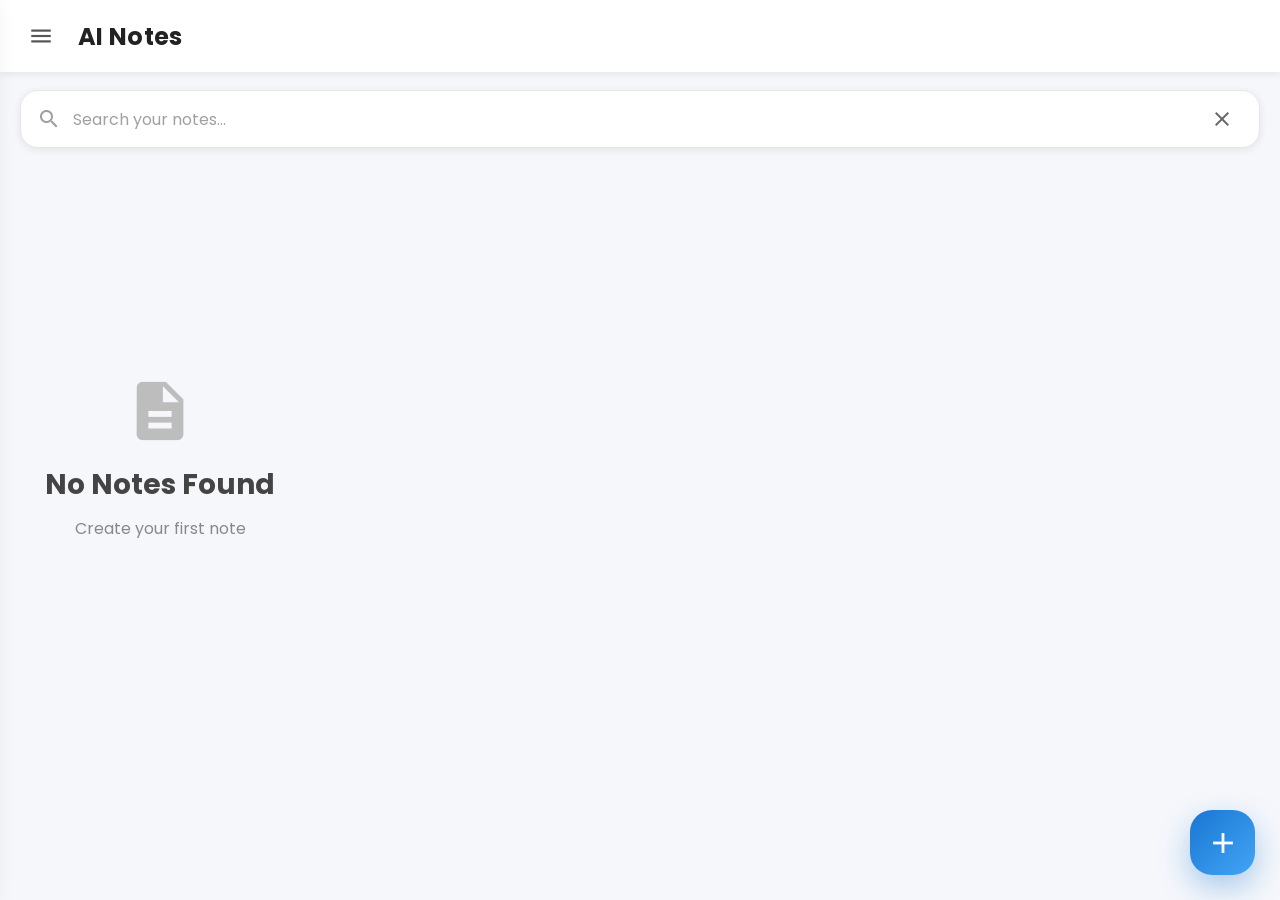
==== index.html @ 4d11548c "comple v1" ====
<!DOCTYPE html>
<html lang="en">

<head>
    <meta charset="UTF-8">
    <meta name="viewport" content="width=device-width, initial-scale=1.0">
    <title>AI Notes</title>
    <link rel="icon" type="image/png" href="./image/Ainotes.png">
    <link rel="stylesheet" href="./css/style.css">
    <link rel="stylesheet" href="./css/dark.css">
    <link rel="stylesheet" href="./css/responsive.css">

    <!-- Google Icons -->
    <link href="https://fonts.googleapis.com/icon?family=Material+Icons" rel="stylesheet">
</head>

<body>

    <!-- Header -->
    <header class="header">

        <div class="header-left">

            <button class="menu-btn ripple">

                <span class="material-icons">menu</span>

            </button>

            <h1>AI Notes</h1>

        </div>

        <div class="header-right">

            <button class="theme-btn ripple icon-btn ripple">

                <span class="material-icons">dark_mode</span>

            </button>

        </div>

    </header>


    <!-- Search -->
    <section class="search-section">

        <div class="search-box">

            <span class="material-icons search-icon">
                search
            </span>

            <input type="text" id="searchInput" placeholder="Search your notes...">

            <button id="clearSearch">

                <span class="material-icons">
                    close
                </span>

            </button>

        </div>

    </section>


    <!-- Notes -->
    <main class="notes-container" id="notesContainer">

        <!-- Notes JS se load honge -->

    </main>


    <!-- Floating Button -->

    <button class="fab" id="addNote">

        <span class="material-icons">add</span>

    </button>
    <!-- Bottom Menu -->

    <!-- Drawer -->
    <div class="drawer" id="drawer">

        <div class="drawer-header">

            <div class="drawer-logo">

                <span class="material-icons">
                    auto_awesome
                </span>

            </div>

            <div>

                <h2>AI Notes</h2>

                <p>Version 1.0</p>

            </div>

        </div>

        <div class="drawer-menu">
            <div class="drawer-item" id="allNotes">
                <span class="material-icons">description</span>
                <span>All Notes</span>
            </div>

            <div class="drawer-item" id="favoriteNotes">
                <span class="material-icons">star</span>
                <span>Favorites</span>
            </div>

            <div class="drawer-item" id="pinnedNotes">
                <span class="material-icons">push_pin</span>
                <span>Pinned</span>
            </div>

            <div class="drawer-item" id="exportNotes">

                <span class="material-icons">download</span>

                <span>Export Notes</span>

            </div>
            <div class="drawer-item" id="importNotes">

                <span class="material-icons">upload_file</span>

                <span>Import Notes</span>
                <input type="file" id="importFile" accept=".json" hidden>

            </div>
        </div>
        <div class="drawer-footer">

            Made with ❤️ by AI Notes

        </div>
    </div>
    <div class="drawer-overlay" id="drawerOverlay"></div>
    <div class="popup-menu" id="popupMenu">

        <div id="shareAction">

            <span class="material-icons">share</span>

            Share

        </div>

        <div id="copyAction">

            <span class="material-icons">content_copy</span>

            Copy

        </div>

        <div id="deleteAction">

            <span class="material-icons">delete</span>

            Delete

        </div>

    </div>
    <!-- Delete Dialog -->

    <div class="dialog-overlay" id="dialogOverlay">

        <div class="dialog-box">

            <span class="material-icons dialog-icon">
                delete
            </span>

            <h2>Delete Note?</h2>

            <p>
                This note will be permanently deleted.
            </p>

            <div class="dialog-buttons">

                <button id="cancelDelete">

                    Cancel

                </button>

                <button id="confirmDelete">

                    Delete

                </button>

            </div>

        </div>

    </div>
    <div class="menu-overlay" id="menuOverlay"></div>
    <script src="js/theme.js"></script>
    <script src="js/storage.js"></script>
    <script src="js/share.js"></script>
    <script src="js/app.js"></script>

</body>

</html>
---- css/style.css ----
/*==================================================
    AI NOTES
    STYLE.CSS
    PART 1
==================================================*/

/*==============================
    Google Font
==============================*/

@import url('https://fonts.googleapis.com/css2?family=Poppins:wght@300;400;500;600;700&display=swap');


/*==============================
    CSS Variables
==============================*/

:root {

    --primary: #1976D2;
    --primary-light: #42A5F5;

    --danger: #EF5350;
    --warning: #FFC107;
    --success: #4CAF50;

    --white: #FFFFFF;
    --black: #1F1F1F;

    --text: #222222;
    --text-light: #777777;

    --bg: #F5F7FB;
    --card: #FFFFFF;

    --border: #E8E8E8;

    --shadow-small: 0 2px 8px rgba(0, 0, 0, .08);
    --shadow: 0 6px 20px rgba(0, 0, 0, .08);
    --shadow-large: 0 12px 35px rgba(0, 0, 0, .12);

    --radius: 20px;

}


/*==============================
    Reset
==============================*/

* {

    margin: 0;
    padding: 0;

    box-sizing: border-box;

    font-family: 'Poppins', sans-serif;

}


html {

    scroll-behavior: smooth;

}


body {

    background: var(--bg);

    color: var(--text);

    min-height: 100vh;

    overflow-x: hidden;

}


/*==============================
    Common
==============================*/

a {

    text-decoration: none;

    color: inherit;

}

button {

    border: none;

    outline: none;

    cursor: pointer;

    background: none;

}

input,
textarea,
select {

    outline: none;

    border: none;

    font-family: inherit;

}

img {

    max-width: 100%;

    display: block;

}


/*==============================
    Utility Classes
==============================*/

.hidden {

    display: none !important;

}

.center {

    display: flex;

    align-items: center;

    justify-content: center;

}

.flex {

    display: flex;

}

.space-between {

    display: flex;

    align-items: center;

    justify-content: space-between;

}


/*==============================
    Scrollbar
==============================*/

::-webkit-scrollbar {

    width: 8px;

}

::-webkit-scrollbar-track {

    background: #ECECEC;

}

::-webkit-scrollbar-thumb {

    background: #BDBDBD;

    border-radius: 20px;

}

::-webkit-scrollbar-thumb:hover {

    background: #9E9E9E;

}

/*==================================================
    HEADER
==================================================*/

.header {

    position: sticky;

    top: 0;

    left: 0;

    width: 100%;

    height: 72px;

    background: var(--card);

    display: flex;

    align-items: center;

    justify-content: space-between;

    padding: 0 18px;

    box-shadow: var(--shadow-small);

    z-index: 100;

}


/*==============================
    Header Left
==============================*/

.header-left {

    display: flex;

    align-items: center;

    gap: 14px;

}

.header-left h1 {

    font-size: 24px;

    font-weight: 700;

    color: var(--text);

    letter-spacing: .3px;

}


/*==============================
    Header Right
==============================*/

.header-right {

    display: flex;

    align-items: center;

    gap: 8px;

}


/*==============================
    Icon Buttons
==============================*/

.icon-btn,
.menu-btn,
.theme-btn {

    width: 46px;

    height: 46px;

    border-radius: 50%;

    display: flex;

    align-items: center;

    justify-content: center;

    transition: .25s;

    color: #555;

}

.icon-btn:hover,
.menu-btn:hover,
.theme-btn:hover {

    background: #F2F2F2;

}

.icon-btn:active,
.menu-btn:active,
.theme-btn:active {

    transform: scale(.92);

}

.icon-btn .material-icons,
.menu-btn .material-icons,
.theme-btn .material-icons {

    font-size: 26px;

}


/*==============================
    Logo
==============================*/

.logo {

    width: 42px;

    height: 42px;

    border-radius: 12px;

    background: var(--primary);

    color: #fff;

    display: flex;

    align-items: center;

    justify-content: center;

}

.logo .material-icons {

    font-size: 24px;

}


/*==============================
    Ripple Effect
==============================*/

.menu-btn,
.icon-btn,
.theme-btn {

    position: relative;

    overflow: hidden;

}

.menu-btn::after,
.icon-btn::after,
.theme-btn::after {

    content: "";

    position: absolute;

    width: 0;

    height: 0;

    border-radius: 50%;

    background: rgba(0, 0, 0, .08);

    transition: .35s;

}

.menu-btn:active::after,
.icon-btn:active::after,
.theme-btn:active::after {

    width: 120px;

    height: 120px;

}

/*==================================================
    SEARCH BAR
==================================================*/

.search-section {

    width: 100%;

    padding: 18px 20px;

}

.search-box {

    width: 100%;

    height: 58px;

    background: var(--card);

    border: 1px solid var(--border);

    border-radius: 18px;

    display: flex;

    align-items: center;

    padding: 0 16px;

    box-shadow: var(--shadow-small);

    transition: .30s ease;

}

.search-box:hover {

    box-shadow: var(--shadow);

}

.search-box:focus-within {

    border-color: var(--primary);

    box-shadow: 0 0 0 4px rgba(25, 118, 210, .10);

}


/*==============================
    Search Icon
==============================*/

.search-icon {

    color: #9E9E9E;

    font-size: 24px;

    margin-right: 12px;

}


/*==============================
    Input
==============================*/

.search-box input {

    flex: 1;

    height: 100%;

    background: transparent;

    font-size: 16px;

    color: var(--text);

}

.search-box input::placeholder {

    color: #A0A0A0;

}


/*==============================
    Clear Button
==============================*/

#clearSearch {

    width: 42px;

    height: 42px;

    border-radius: 50%;

    display: flex;

    align-items: center;

    justify-content: center;

    transition: .25s;

    color: #666;

}

#clearSearch:hover {

    background: #F3F3F3;

}

#clearSearch:active {

    transform: scale(.92);

}


/*==============================
    Responsive
==============================*/

@media (max-width:600px) {

    .search-section {

        padding: 15px;

    }

    .search-box {

        height: 54px;

        border-radius: 16px;

    }

}

/*==================================================
    NOTE CARD
==================================================*/

.notes-container {

    display: grid;

    grid-template-columns: repeat(auto-fill, minmax(280px, 320px));

    justify-content: start;

    gap: 20px;

}


/*==============================
    Card
==============================*/

.note-card {

    background: var(--card);

    border-radius: 22px;

    padding: 18px;

    border: 1px solid var(--border);

    box-shadow: var(--shadow-small);

    transition: .30s;

    display: flex;

    flex-direction: column;

}

.note-card:hover {

    transform: translateY(-5px);

    box-shadow: var(--shadow-large);

}


/*==============================
    Header
==============================*/

.note-header {

    display: flex;

    justify-content: space-between;

    align-items: center;

    margin-bottom: 15px;

}


/*==============================
    Label
==============================*/

.note-label {

    background: #E3F2FD;

    color: var(--primary);

    padding: 6px 14px;

    border-radius: 30px;

    font-size: 12px;

    font-weight: 600;

}


/*==============================
    Status
==============================*/

.note-status {

    display: flex;

    gap: 8px;

}

.note-status .material-icons {

    font-size: 20px;

}

.pin-icon {

    color: #1976D2;

}

.star-icon {

    color: #FFC107;

}


/*==============================
    Body
==============================*/

.note-body {

    cursor: pointer;

    flex: 1;

}

.note-body h3 {

    font-size: 22px;

    margin-bottom: 10px;

    color: var(--text);

    word-break: break-word;

}

.note-body p {

    color: var(--text-light);

    line-height: 1.7;

    font-size: 15px;

    display: -webkit-box;

    -webkit-line-clamp: 5;

    -webkit-box-orient: vertical;

    overflow: hidden;

    word-break: break-word;

}


/*==============================
    Footer
==============================*/

.note-footer {

    margin-top: 18px;

    display: flex;

    justify-content: space-between;

    align-items: center;

}

.note-footer small {

    color: #9E9E9E;

    font-size: 12px;

}


/*==============================
    Actions
==============================*/

.note-actions {

    display: flex;

    gap: 8px;

}

.note-actions button {

    width: 34px;

    height: 34px;

    border-radius: 50%;

    display: flex;

    align-items: center;

    justify-content: center;

    transition: .25s;

}

.note-actions button:hover {

    background: #F3F3F3;

}

.note-actions button:active {

    transform: scale(.90);

}


/*==============================
    Buttons
==============================*/

.favorite-btn.active {

    color: #FFC107;

}

.pin-btn.active {

    color: #1976D2;

}

.delete-btn {

    color: #EF5350;

}


/*==============================
    Mobile
==============================*/

@media(max-width:700px) {

    .notes-container {

        grid-template-columns: 1fr;

        padding: 15px;

    }

}

/*==================================================
    FLOATING ACTION BUTTON
==================================================*/

.fab {

    position: fixed;

    right: 25px;

    bottom: 25px;

    width: 65px;

    height: 65px;

    border: none;

    border-radius: 22px;

    background: linear-gradient(135deg, #1976D2, #42A5F5);

    color: #fff;

    display: flex;

    align-items: center;

    justify-content: center;

    cursor: pointer;

    box-shadow: 0 12px 30px rgba(25, 118, 210, .35);

    transition: .30s;

    z-index: 200;

}

.fab .material-icons {

    font-size: 34px;

}

.fab:hover {

    transform: translateY(-6px) scale(1.05);

    box-shadow: 0 18px 35px rgba(25, 118, 210, .45);

}

.fab:active {

    transform: scale(.92);

}


/*==================================================
    EMPTY STATE
==================================================*/

.empty {

    width: 100%;

    min-height: 65vh;

    display: flex;

    flex-direction: column;

    justify-content: center;

    align-items: center;

    text-align: center;

    color: #888;

}

.empty .material-icons {

    font-size: 90px;

    color: #BDBDBD;

    margin-bottom: 18px;

}

.empty h2 {

    font-size: 28px;

    margin-bottom: 10px;

    color: #444;

}

.empty p {

    font-size: 16px;

    color: #888;

}


/*==================================================
    Fade Animation
==================================================*/

.fade-up {

    animation: fadeUp .45s ease;

}

@keyframes fadeUp {

    from {

        opacity: 0;

        transform: translateY(20px);

    }

    to {

        opacity: 1;

        transform: translateY(0);

    }

}


/*==================================================
    Floating Animation
==================================================*/

.fab {

    animation: floating 3s ease-in-out infinite;

}

@keyframes floating {

    0% {

        transform: translateY(0);

    }

    50% {

        transform: translateY(-5px);

    }

    100% {

        transform: translateY(0);

    }

}


/*==================================================
    Mobile
==================================================*/

@media(max-width:700px) {

    .fab {

        width: 60px;

        height: 60px;

        right: 18px;

        bottom: 18px;

    }

    .fab .material-icons {

        font-size: 30px;

    }

}

/*==================================================
    NAVIGATION DRAWER
==================================================*/

.drawer {

    position: fixed;

    top: 0;

    left: -300px;

    width: 280px;

    height: 100vh;

    background: var(--card);

    box-shadow: 8px 0 25px rgba(0, 0, 0, .15);

    transition: .35s ease;

    z-index: 1000;

    overflow-y: auto;

}

.drawer.show {

    left: 0;

}


/*==================================================
    Overlay
==================================================*/

.drawer-overlay {

    position: fixed;

    inset: 0;

    background: rgba(0, 0, 0, .35);

    opacity: 0;

    visibility: hidden;

    transition: .30s;

    z-index: 999;

}

.drawer-overlay.show {

    opacity: 1;

    visibility: visible;

}


/*==================================================
    Drawer Header
==================================================*/

.drawer-header {

    padding: 25px 20px;

    display: flex;

    align-items: center;

    gap: 15px;

    border-bottom: 1px solid var(--border);

}

.drawer-logo {

    width: 55px;

    height: 55px;

    border-radius: 16px;

    background: linear-gradient(135deg, #1976D2, #42A5F5);

    color: #fff;

    display: flex;

    align-items: center;

    justify-content: center;

}

.drawer-logo .material-icons {

    font-size: 30px;

}

.drawer-header h2 {

    font-size: 22px;

    margin-bottom: 4px;

}

.drawer-header p {

    font-size: 13px;

    color: #888;

}


/*==================================================
    Menu
==================================================*/

.drawer-menu {

    padding: 15px 10px;

}

.drawer-item {

    display: flex;

    align-items: center;

    gap: 16px;

    padding: 14px 16px;

    border-radius: 14px;

    cursor: pointer;

    transition: .25s;

    margin-bottom: 6px;

}

.drawer-item:hover {

    background: #F3F6FA;

}

.drawer-item.active {

    background: #E3F2FD;

    color: var(--primary);

    font-weight: 600;

}

.drawer-item .material-icons {

    font-size: 24px;

}


/*==================================================
    Footer
==================================================*/

.drawer-footer {

    margin-top: 20px;

    padding: 20px;

    border-top: 1px solid var(--border);

    text-align: center;

    font-size: 13px;

    color: #999;

}

/*==================================================
    ANIMATIONS
==================================================*/

/* Fade In */

.fade-in {

    animation: fadeIn .35s ease;

}

@keyframes fadeIn {

    from {

        opacity: 0;

    }

    to {

        opacity: 1;

    }

}


/* Slide Up */

.slide-up {

    animation: slideUp .35s ease;

}

@keyframes slideUp {

    from {

        opacity: 0;

        transform: translateY(20px);

    }

    to {

        opacity: 1;

        transform: translateY(0);

    }

}


/* Scale */

.scale {

    animation: scale .25s ease;

}

@keyframes scale {

    from {

        opacity: 0;

        transform: scale(.92);

    }

    to {

        opacity: 1;

        transform: scale(1);

    }

}


/*==================================================
    RIPPLE EFFECT
==================================================*/

.ripple {

    position: relative;

    overflow: hidden;

}

.ripple::after {

    content: "";

    position: absolute;

    width: 0;

    height: 0;

    border-radius: 50%;

    background: rgba(255, 255, 255, .35);

    transform: translate(-50%, -50%);

    transition: .45s;

}

.ripple:active::after {

    width: 250px;

    height: 250px;

}


/*==================================================
    CARD ANIMATION
==================================================*/

.note-card {

    animation: cardShow .35s ease;

}

@keyframes cardShow {

    from {

        opacity: 0;

        transform: translateY(15px);

    }

    to {

        opacity: 1;

        transform: translateY(0);

    }

}


/*==================================================
    BUTTON HOVER
==================================================*/

.note-actions button,
.icon-btn,
.menu-btn,
.theme-btn,
.fab {

    transition: .25s;

}

.note-actions button:hover,
.icon-btn:hover,
.menu-btn:hover,
.theme-btn:hover {

    transform: scale(1.08);

}

.note-actions button:active,
.icon-btn:active,
.menu-btn:active,
.theme-btn:active {

    transform: scale(.92);

}


/*==================================================
    INPUT ANIMATION
==================================================*/

input,
textarea,
select {

    transition: .25s;

}

input:focus,
textarea:focus,
select:focus {

    transform: scale(1.01);

}


/*==================================================
    SCROLL ANIMATION
==================================================*/

html {

    scroll-behavior: smooth;

}

/*==================================================
    RESPONSIVE DESIGN
==================================================*/

/* Laptop */

@media (max-width:1200px) {

    .notes-container {

        grid-template-columns: repeat(auto-fill, minmax(300px, 1fr));

    }

}


/* Tablet */

@media (max-width:992px) {

    .header {

        padding: 0 15px;

    }

    .header h1 {

        font-size: 22px;

    }

    .notes-container {

        grid-template-columns: repeat(auto-fill, minmax(260px, 1fr));

        gap: 18px;

    }

}


/* Mobile */

@media (max-width:768px) {

    .header {

        height: 65px;

    }

    .header h1 {

        font-size: 20px;

    }

    .search-section {

        padding: 15px;

    }

    .notes-container {

        padding: 15px;

        grid-template-columns: 1fr;

    }

    .drawer {

        width: 260px;

    }

}


/* Small Mobile */

@media (max-width:480px) {

    .header {

        padding: 0 12px;

    }

    .header-left {

        gap: 8px;

    }

    .header h1 {

        font-size: 18px;

    }

    .search-box {

        height: 52px;

    }

    .note-card {

        border-radius: 18px;

        padding: 15px;

    }

    .note-body h3 {

        font-size: 18px;

    }

    .note-body p {

        font-size: 14px;

    }

    .fab {

        width: 58px;

        height: 58px;

        right: 15px;

        bottom: 15px;

    }

}


/*==================================================
    SELECTION
==================================================*/

::selection {

    background: #1976D2;

    color: #fff;

}


/*==================================================
    IMAGE
==================================================*/

img {

    user-select: none;

    pointer-events: none;

}


/*==================================================
    TEXTAREA
==================================================*/

textarea {

    resize: none;

}


/*==================================================
    TRANSITION
==================================================*/

* {

    transition:

        background .25s,

        color .25s,

        border-color .25s,

        box-shadow .25s;

}

.share-btn {

    color: #4CAF50;

}

.popup-menu {

    position: fixed;

    width: 220px;

    background: #fff;

    border-radius: 16px;

    box-shadow: 0 10px 30px rgba(0, 0, 0, .18);

    display: none;

    overflow: hidden;

    z-index: 5000;

    animation: popupShow .18s ease;

}

.popup-menu.show {

    display: block;

}

.popup-menu div {

    display: flex;

    align-items: center;

    gap: 12px;

    padding: 14px 16px;

    cursor: pointer;

    transition: .2s;

}

.popup-menu div:hover {

    background: #F5F5F5;

}

@keyframes popupShow {

    from {

        opacity: 0;

        transform: scale(.95);

    }

    to {

        opacity: 1;

        transform: scale(1);

    }

}

.popup-menu {
    min-height: fit-content;
    max-height: 250px;
}

.more-btn {

    color: #555;

}

/*=====================================
    DELETE DIALOG
=====================================*/

.dialog-overlay {

    position: fixed;

    inset: 0;

    background: rgba(0, 0, 0, .45);

    display: flex;

    align-items: center;

    justify-content: center;

    visibility: hidden;

    opacity: 0;

    transition: .25s;

    z-index: 6000;

}

.dialog-overlay.show {

    visibility: visible;

    opacity: 1;

}

.dialog-box {

    width: 350px;

    background: #fff;

    border-radius: 20px;

    padding: 30px;

    text-align: center;

    animation: dialogShow .25s;

}

.dialog-icon {

    font-size: 60px;

    color: #EF5350;

    margin-bottom: 15px;

}

.dialog-box h2 {

    margin-bottom: 10px;

}

.dialog-box p {

    color: #777;

    margin-bottom: 25px;

}

.dialog-buttons {

    display: flex;

    justify-content: center;

    gap: 15px;

}

.dialog-buttons button {

    padding: 12px 25px;

    border-radius: 12px;

    font-size: 15px;

}

#cancelDelete {

    background: #EEEEEE;

}

#confirmDelete {

    background: #EF5350;

    color: #fff;

}

@keyframes dialogShow {

    from {

        transform: scale(.9);

        opacity: 0;

    }

    to {

        transform: scale(1);

        opacity: 1;

    }

}

/*=========================================
    NOTE IMAGE PREVIEW
=========================================*/

.note-image-preview {

    width: 100%;

    height: 180px;

    object-fit: cover;

    border-radius: 16px;

    margin-bottom: 15px;

    border: 1px solid #E0E0E0;

}
---- css/dark.css ----
/*==================================================
    DARK MODE
==================================================*/

body.dark{

    --bg:#121212;
    --card:#1E1E1E;

    --text:#FFFFFF;
    --text-light:#BDBDBD;

    --border:#333333;

    background:var(--bg);

    color:var(--text);

    transition:.30s;

}


/*==================================================
    HEADER
==================================================*/

body.dark .header{

    background:#1E1E1E;

    border-bottom:1px solid #333;

}


/*==================================================
    SEARCH
==================================================*/

body.dark .search-box{

    background:#242424;

    border:1px solid #333;

}

body.dark .search-box input{

    color:#FFFFFF;

}

body.dark .search-box input::placeholder{

    color:#9E9E9E;

}


/*==================================================
    NOTE CARD
==================================================*/

body.dark .note-card{

    background:#242424;

    border:1px solid #333;

}

body.dark .note-body h3{

    color:#FFFFFF;

}

body.dark .note-body p{

    color:#CFCFCF;

}

body.dark .note-footer small{

    color:#AAAAAA;

}


/*==================================================
    DRAWER
==================================================*/

body.dark .drawer{

    background:#1E1E1E;

}

body.dark .drawer-item{

    color:#EEEEEE;

}

body.dark .drawer-item:hover{

    background:#2D2D2D;

}

body.dark .drawer-item.active{

    background:#1976D2;

    color:#FFFFFF;

}


/*==================================================
    LABEL
==================================================*/

body.dark .note-label{

    background:#1565C0;

    color:#FFFFFF;

}


/*==================================================
    BUTTONS
==================================================*/

body.dark .menu-btn,
body.dark .theme-btn,
body.dark .icon-btn{

    color:#FFFFFF;

}

body.dark .menu-btn:hover,
body.dark .theme-btn:hover,
body.dark .icon-btn:hover{

    background:#2E2E2E;

}


/*==================================================
    FAB
==================================================*/

body.dark .fab{

    background:linear-gradient(135deg,#1976D2,#42A5F5);

}


/*==================================================
    SETTINGS
==================================================*/

body.dark .setting-item{

    background:#242424;

    border:1px solid #333;

}


/*==================================================
    SCROLLBAR
==================================================*/

body.dark ::-webkit-scrollbar-track{

    background:#1E1E1E;

}

body.dark ::-webkit-scrollbar-thumb{

    background:#555;

}

body.dark ::-webkit-scrollbar-thumb:hover{

    background:#777;

}
---- css/responsive.css ----
/* responsive */
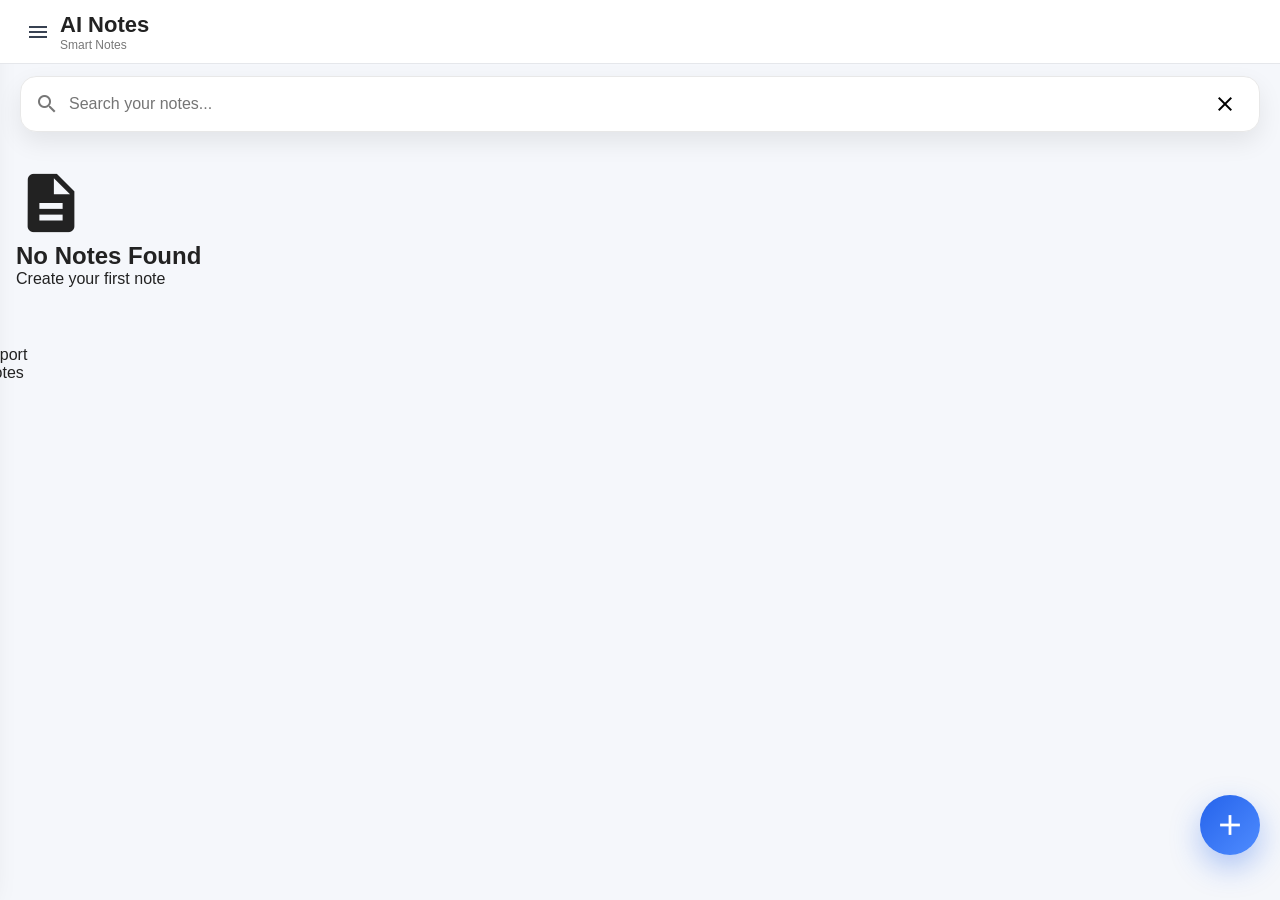
==== commit 638c5e99: "k" ====
--- a/index.html
+++ b/index.html
@@ -3,213 +3,105 @@
 
 <head>
     <meta charset="UTF-8">
-    <meta name="viewport" content="width=device-width, initial-scale=1.0">
+    <meta name="viewport" content="width=device-width, initial-scale=1.0, maximum-scale=1.0, user-scalable=no">
     <title>AI Notes</title>
     <link rel="icon" type="image/png" href="./image/Ainotes.png">
     <link rel="stylesheet" href="./css/style.css">
     <link rel="stylesheet" href="./css/dark.css">
     <link rel="stylesheet" href="./css/responsive.css">
-
-    <!-- Google Icons -->
     <link href="https://fonts.googleapis.com/icon?family=Material+Icons" rel="stylesheet">
 </head>
 
 <body>
 
-    <!-- Header -->
-    <header class="header">
+    <div class="app-shell">
 
-        <div class="header-left">
+        <header class="header">
+            <div class="header-left">
+                <button class="menu-btn ripple"><span class="material-icons">menu</span></button>
+                <div class="title-group">
+                    <h1>AI Notes</h1>
+                    <small>Smart Notes</small>
+                </div>
+            </div>
 
-            <button class="menu-btn ripple">
+            <div class="header-right">
+                <button class="theme-btn icon-btn ripple">
+                    <span class="material-icons">dark_mode</span>
+                </button>
+            </div>
+        </header>
 
-                <span class="material-icons">menu</span>
+        <section class="search-section">
+            <div class="search-box">
+                <span class="material-icons search-icon">search</span>
+                <input id="searchInput" type="search" placeholder="Search your notes..." autocomplete="off">
+                <button id="clearSearch" type="button">
+                    <span class="material-icons">close</span>
+                </button>
+            </div>
+        </section>
 
-            </button>
+        <main id="notesContainer" class="notes-container"></main>
 
-            <h1>AI Notes</h1>
+        <button id="addNote" class="fab ripple">
+            <span class="material-icons">add</span>
+        </button>
 
+        <div class="drawer" id="drawer">
+            <div class="drawer-header">
+                <div class="drawer-logo">
+                    <span class="material-icons">auto_awesome</span>
+                </div>
+                <div>
+                    <h2>AI Notes</h2>
+                    <p>Version 2.0</p>
+                </div>
+            </div>
+
+            <div class="drawer-menu">
+                <div class="drawer-item" id="allNotes"><span class="material-icons">description</span><span>All
+                        Notes</span></div>
+                <div class="drawer-item" id="favoriteNotes"><span
+                        class="material-icons">star</span><span>Favorites</span></div>
+                <div class="drawer-item" id="pinnedNotes"><span
+                        class="material-icons">push_pin</span><span>Pinned</span></div>
+                <div class="drawer-item" id="exportNotes"><span class="material-icons">download</span><span>Export
+                        Notes</span></div>
+                <div class="drawer-item" id="importNotes">
+                    <span class="material-icons">upload_file</span>
+                    <span>Import Notes</span>
+                    <input type="file" id="importFile" accept=".json" hidden>
+                </div>
+            </div>
+
+            <div class="drawer-footer">
+                Made with ❤️ by AI Notes
+            </div>
         </div>
 
-        <div class="header-right">
+        <div class="drawer-overlay" id="drawerOverlay"></div>
 
-            <button class="theme-btn ripple icon-btn ripple">
-
-                <span class="material-icons">dark_mode</span>
-
-            </button>
-
+        <div class="popup-menu" id="popupMenu">
+            <button id="shareAction"><span class="material-icons">share</span><span>Share</span></button>
+            <button id="copyAction"><span class="material-icons">content_copy</span><span>Copy</span></button>
+            <button id="deleteAction"><span class="material-icons">delete</span><span>Delete</span></button>
         </div>
 
-    </header>
-
-
-    <!-- Search -->
-    <section class="search-section">
-
-        <div class="search-box">
-
-            <span class="material-icons search-icon">
-                search
-            </span>
-
-            <input type="text" id="searchInput" placeholder="Search your notes...">
-
-            <button id="clearSearch">
-
-                <span class="material-icons">
-                    close
-                </span>
-
-            </button>
-
-        </div>
-
-    </section>
-
-
-    <!-- Notes -->
-    <main class="notes-container" id="notesContainer">
-
-        <!-- Notes JS se load honge -->
-
-    </main>
-
-
-    <!-- Floating Button -->
-
-    <button class="fab" id="addNote">
-
-        <span class="material-icons">add</span>
-
-    </button>
-    <!-- Bottom Menu -->
-
-    <!-- Drawer -->
-    <div class="drawer" id="drawer">
-
-        <div class="drawer-header">
-
-            <div class="drawer-logo">
-
-                <span class="material-icons">
-                    auto_awesome
-                </span>
-
+        <div class="dialog-overlay" id="dialogOverlay">
+            <div class="dialog-box">
+                <span class="material-icons dialog-icon">delete</span>
+                <h2>Delete Note?</h2>
+                <p>This note will be permanently deleted.</p>
+                <div class="dialog-buttons">
+                    <button id="cancelDelete">Cancel</button>
+                    <button id="confirmDelete">Delete</button>
+                </div>
             </div>
-
-            <div>
-
-                <h2>AI Notes</h2>
-
-                <p>Version 1.0</p>
-
-            </div>
-
-        </div>
-
-        <div class="drawer-menu">
-            <div class="drawer-item" id="allNotes">
-                <span class="material-icons">description</span>
-                <span>All Notes</span>
-            </div>
-
-            <div class="drawer-item" id="favoriteNotes">
-                <span class="material-icons">star</span>
-                <span>Favorites</span>
-            </div>
-
-            <div class="drawer-item" id="pinnedNotes">
-                <span class="material-icons">push_pin</span>
-                <span>Pinned</span>
-            </div>
-
-            <div class="drawer-item" id="exportNotes">
-
-                <span class="material-icons">download</span>
-
-                <span>Export Notes</span>
-
-            </div>
-            <div class="drawer-item" id="importNotes">
-
-                <span class="material-icons">upload_file</span>
-
-                <span>Import Notes</span>
-                <input type="file" id="importFile" accept=".json" hidden>
-
-            </div>
-        </div>
-        <div class="drawer-footer">
-
-            Made with ❤️ by AI Notes
-
-        </div>
-    </div>
-    <div class="drawer-overlay" id="drawerOverlay"></div>
-    <div class="popup-menu" id="popupMenu">
-
-        <div id="shareAction">
-
-            <span class="material-icons">share</span>
-
-            Share
-
-        </div>
-
-        <div id="copyAction">
-
-            <span class="material-icons">content_copy</span>
-
-            Copy
-
-        </div>
-
-        <div id="deleteAction">
-
-            <span class="material-icons">delete</span>
-
-            Delete
-
         </div>
 
     </div>
-    <!-- Delete Dialog -->
 
-    <div class="dialog-overlay" id="dialogOverlay">
-
-        <div class="dialog-box">
-
-            <span class="material-icons dialog-icon">
-                delete
-            </span>
-
-            <h2>Delete Note?</h2>
-
-            <p>
-                This note will be permanently deleted.
-            </p>
-
-            <div class="dialog-buttons">
-
-                <button id="cancelDelete">
-
-                    Cancel
-
-                </button>
-
-                <button id="confirmDelete">
-
-                    Delete
-
-                </button>
-
-            </div>
-
-        </div>
-
-    </div>
-    <div class="menu-overlay" id="menuOverlay"></div>
     <script src="js/theme.js"></script>
     <script src="js/storage.js"></script>
     <script src="js/share.js"></script>
--- a/css/style.css
+++ b/css/style.css
@@ -1,1880 +1,517 @@
-/*==================================================
-    AI NOTES
-    STYLE.CSS
-    PART 1
-==================================================*/
-
-/*==============================
-    Google Font
-==============================*/
-
-@import url('https://fonts.googleapis.com/css2?family=Poppins:wght@300;400;500;600;700&display=swap');
-
-
-/*==============================
-    CSS Variables
-==============================*/
+/* ==================================================
+   AI NOTES - MODERN STYLE.CSS
+   Mobile First
+================================================== */
 
 :root {
-
-    --primary: #1976D2;
-    --primary-light: #42A5F5;
-
-    --danger: #EF5350;
-    --warning: #FFC107;
-    --success: #4CAF50;
-
-    --white: #FFFFFF;
-    --black: #1F1F1F;
-
-    --text: #222222;
-    --text-light: #777777;
-
-    --bg: #F5F7FB;
-    --card: #FFFFFF;
-
-    --border: #E8E8E8;
-
-    --shadow-small: 0 2px 8px rgba(0, 0, 0, .08);
-    --shadow: 0 6px 20px rgba(0, 0, 0, .08);
-    --shadow-large: 0 12px 35px rgba(0, 0, 0, .12);
-
-    --radius: 20px;
-
-}
-
-
-/*==============================
-    Reset
-==============================*/
+    --primary: #2563eb;
+    --primary-dark: #1d4ed8;
+    --bg: #f5f7fb;
+    --card: #ffffff;
+    --text: #222;
+    --text-light: #666;
+    --border: #e8e8e8;
+    --radius: 18px;
+    --shadow: 0 10px 25px rgba(0, 0, 0, .08);
+}
 
 * {
-
     margin: 0;
     padding: 0;
-
     box-sizing: border-box;
-
-    font-family: 'Poppins', sans-serif;
-
-}
-
-
-html {
-
-    scroll-behavior: smooth;
-
-}
-
-
+}
+
+html,
 body {
-
+    width: 100%;
+    min-height: 100%;
+    overflow-x: hidden;
+    font-family: Arial, Helvetica, sans-serif;
     background: var(--bg);
-
     color: var(--text);
-
-    min-height: 100vh;
-
-    overflow-x: hidden;
-
-}
-
-
-/*==============================
-    Common
-==============================*/
-
-a {
-
-    text-decoration: none;
-
-    color: inherit;
-
+}
+
+button,
+input {
+    font: inherit;
 }
 
 button {
-
     border: none;
-
-    outline: none;
-
+    background: none;
     cursor: pointer;
-
-    background: none;
-
-}
-
-input,
-textarea,
-select {
-
-    outline: none;
-
-    border: none;
-
-    font-family: inherit;
-
-}
-
-img {
-
-    max-width: 100%;
-
+}
+
+.header {
+    position: fixed;
+    top: 0;
+    left: 0;
+    right: 0;
+    width: 100%;
+    height: 64px;
+    background: #fff;
+    display: flex;
+    justify-content: space-between;
+    align-items: center;
+    padding: 0 16px;
+    z-index: 9999;
+    border-bottom: 1px solid #e5e7eb;
+}
+
+
+.header-left,
+.header-right {
+    display: flex;
+    align-items: center;
+}
+
+.header-right {
+    gap: 2px;
+    flex-shrink: 0;
+}
+
+.header-right .icon-btn,
+.header-right .tool-btn {
+    width: 40px;
+    height: 40px;
+    padding: 0;
+}
+
+.title-group h1,
+.header h1 {
+    font-size: 22px;
+    font-weight: 700;
+}
+
+.title-group small {
     display: block;
-
-}
-
-
-/*==============================
-    Utility Classes
-==============================*/
-
-.hidden {
-
-    display: none !important;
-
-}
-
-.center {
-
-    display: flex;
-
-    align-items: center;
-
-    justify-content: center;
-
-}
-
-.flex {
-
-    display: flex;
-
-}
-
-.space-between {
-
-    display: flex;
-
-    align-items: center;
-
-    justify-content: space-between;
-
-}
-
-
-/*==============================
-    Scrollbar
-==============================*/
-
-::-webkit-scrollbar {
-
-    width: 8px;
-
-}
-
-::-webkit-scrollbar-track {
-
-    background: #ECECEC;
-
-}
-
-::-webkit-scrollbar-thumb {
-
-    background: #BDBDBD;
-
-    border-radius: 20px;
-
-}
-
-::-webkit-scrollbar-thumb:hover {
-
-    background: #9E9E9E;
-
-}
-
-/*==================================================
-    HEADER
-==================================================*/
-
-.header {
-
-    position: sticky;
-
-    top: 0;
-
-    left: 0;
-
-    width: 100%;
-
-    height: 72px;
-
-    background: var(--card);
-
-    display: flex;
-
-    align-items: center;
-
-    justify-content: space-between;
-
-    padding: 0 18px;
-
-    box-shadow: var(--shadow-small);
-
-    z-index: 100;
-
-}
-
-
-/*==============================
-    Header Left
-==============================*/
-
-.header-left {
-
-    display: flex;
-
-    align-items: center;
-
-    gap: 14px;
-
-}
-
-.header-left h1 {
-
-    font-size: 24px;
-
-    font-weight: 700;
-
-    color: var(--text);
-
-    letter-spacing: .3px;
-
-}
-
-
-/*==============================
-    Header Right
-==============================*/
-
-.header-right {
-
-    display: flex;
-
-    align-items: center;
-
-    gap: 8px;
-
-}
-
-
-/*==============================
-    Icon Buttons
-==============================*/
+    font-size: 12px;
+    color: #777;
+}
 
 .icon-btn,
 .menu-btn,
 .theme-btn {
-
-    width: 46px;
-
-    height: 46px;
-
+    width: 44px;
+    height: 44px;
     border-radius: 50%;
-
-    display: flex;
-
-    align-items: center;
-
-    justify-content: center;
-
+    display: flex;
+    align-items: center;
+    justify-content: center;
     transition: .25s;
-
-    color: #555;
-
 }
 
 .icon-btn:hover,
 .menu-btn:hover,
 .theme-btn:hover {
-
-    background: #F2F2F2;
-
-}
-
-.icon-btn:active,
-.menu-btn:active,
-.theme-btn:active {
-
-    transform: scale(.92);
-
-}
-
-.icon-btn .material-icons,
-.menu-btn .material-icons,
-.theme-btn .material-icons {
-
-    font-size: 26px;
-
-}
-
-
-/*==============================
-    Logo
-==============================*/
-
-.logo {
-
-    width: 42px;
-
-    height: 42px;
-
+    background: #eef3ff;
+}
+
+.search-section {
+    padding: 16px;
+}
+
+.search-box {
+    position: fixed;
+    top: 76px;
+    /* Header के नीचे */
+    left: 20px;
+    right: 20px;
+
+    display: flex;
+    align-items: center;
+    gap: 10px;
+
+    background: #fff;
+    border: 1px solid var(--border);
+    border-radius: 16px;
+    padding: 0 14px;
+    height: 56px;
+
+    box-shadow: var(--shadow);
+    z-index: 999;
+}
+
+.search-icon {
+    color: #777;
+}
+
+.search-box input {
+    flex: 1;
+    border: none;
+    outline: none;
+    background: transparent;
+    font-size: 16px;
+    min-width: 0;
+}
+
+#clearSearch {
+    width: 40px;
+    height: 40px;
+    display: flex;
+    align-items: center;
+    justify-content: center;
+    border-radius: 50%;
+}
+
+#clearSearch:hover {
+    background: #f2f2f2;
+}
+
+.empty{
+    margin-top: 120px;
+}
+
+.notes-container {
+    display: grid;
+    grid-template-columns: repeat(auto-fill, minmax(280px, 1fr));
+    gap: 18px;
+    padding: 16px;
+}
+
+.note-card {
+    background: #fff;
+    border-radius: 20px;
+    margin-top: 120px;
+    padding: 16px;
+    box-shadow: var(--shadow);
+    transition: .25s;
+    border: 1px solid var(--border);
+}
+
+.note-card:hover {
+    transform: translateY(-3px);
+}
+
+.note-header,
+.note-footer {
+    display: flex;
+    justify-content: space-between;
+    align-items: center;
+    margin-bottom: 12px;
+}
+
+.note-body h3 {
+    font-size: 20px;
+    margin-bottom: 8px;
+}
+
+.note-body p {
+    line-height: 1.6;
+    color: #555;
+    word-break: break-word;
+}
+
+.note-image-preview {
+    width: 100%;
+    height: 180px;
+    object-fit: cover;
+    border-radius: 14px;
+    margin-bottom: 12px;
+}
+
+.note-actions {
+    display: flex;
+    gap: 8px;
+}
+
+.note-actions button {
+    width: 38px;
+    height: 38px;
+    border-radius: 50%;
+    display: flex;
+    align-items: center;
+    justify-content: center;
+}
+
+.note-actions button:hover {
+    background: #eef3ff;
+}
+
+.fab {
+    position: fixed;
+    right: 20px;
+    bottom: 45px;
+    width: 60px;
+    height: 60px;
+    border-radius: 50%;
+    background: linear-gradient(135deg, #2563eb, #4f8cff);
+    color: #fff;
+    display: flex;
+    align-items: center;
+    justify-content: center;
+    box-shadow: 0 12px 30px rgba(37, 99, 235, .35);
+    z-index: 999;
+}
+
+.fab .material-icons {
+    font-size: 34px;
+}
+
+.drawer {
+    position: fixed;
+    left: -320px;
+    top: 0;
+    width: 300px;
+    height: 100%;
+    background: #fff;
+    box-shadow: 4px 0 30px rgba(0, 0, 0, .15);
+    transition: .3s;
+    z-index: 2000;
+    display: flex;
+    flex-direction: column;
+}
+
+.drawer.show {
+    left: 0;
+}
+
+.ai-chat {
+    display: none;
+}
+
+.ai-chat.show {
+    display: flex;
+}
+
+.drawer-header {
+    padding: 24px;
+    background: var(--primary);
+    color: #fff;
+    display: flex;
+    gap: 16px;
+    align-items: center;
+}
+
+.drawer-logo {
+    width: 54px;
+    height: 54px;
+    border-radius: 50%;
+    background: rgba(255, 255, 255, .2);
+    display: flex;
+    align-items: center;
+    justify-content: center;
+}
+
+.drawer-menu {
+    padding: 10px;
+    flex: 1;
+}
+
+.drawer-item {
+    display: flex;
+    align-items: center;
+    gap: 14px;
+    padding: 14px;
+    border-radius: 14px;
+    cursor: pointer;
+}
+
+.drawer-item:hover {
+    background: #eef3ff;
+}
+
+.drawer-footer {
+    padding: 18px;
+    text-align: center;
+    font-size: 13px;
+    color: #888;
+}
+
+.drawer-overlay {
+    position: fixed;
+    inset: 0;
+    background: rgba(0, 0, 0, .35);
+    display: none;
+    z-index: 1500;
+}
+
+.drawer-overlay.show {
+    display: block;
+}
+
+.popup-menu {
+    position: fixed;
+    display: none;
+    flex-direction: column;
+    background: #fff;
+    border-radius: 16px;
+    box-shadow: var(--shadow);
+    overflow: hidden;
+    z-index: 3000;
+    min-width: 200px;
+}
+
+.popup-menu.show {
+    display: flex;
+}
+
+.popup-menu button {
+    display: flex;
+    gap: 12px;
+    align-items: center;
+    padding: 14px 16px;
+    background: #fff;
+}
+
+.popup-menu button:hover {
+    background: #f5f5f5;
+}
+
+.dialog-overlay {
+    position: fixed;
+    inset: 0;
+    background: rgba(0, 0, 0, .45);
+    display: none;
+    align-items: center;
+    justify-content: center;
+    z-index: 4000;
+}
+
+.dialog-overlay.show {
+    display: flex;
+}
+
+.dialog-box {
+    width: min(92%, 360px);
+    background: #fff;
+    padding: 24px;
+    border-radius: 22px;
+    text-align: center;
+    box-shadow: var(--shadow);
+}
+
+.dialog-buttons {
+    display: flex;
+    gap: 12px;
+    margin-top: 22px;
+}
+
+.dialog-buttons button {
+    flex: 1;
+    padding: 12px;
     border-radius: 12px;
-
-    background: var(--primary);
-
+}
+
+#cancelDelete {
+    background: #eee;
+}
+
+#confirmDelete {
+    background: #e53935;
     color: #fff;
-
-    display: flex;
-
-    align-items: center;
-
-    justify-content: center;
-
-}
-
-.logo .material-icons {
-
-    font-size: 24px;
-
-}
-
-
-/*==============================
-    Ripple Effect
-==============================*/
-
-.menu-btn,
-.icon-btn,
-.theme-btn {
-
-    position: relative;
-
-    overflow: hidden;
-
-}
-
-.menu-btn::after,
-.icon-btn::after,
-.theme-btn::after {
-
-    content: "";
-
-    position: absolute;
-
-    width: 0;
-
-    height: 0;
-
+}
+
+@media(max-width:768px) {
+
+    .notes-container {
+        grid-template-columns: 1fr;
+        padding: 12px;
+        gap: 14px;
+    }
+
+    .header {
+        padding: 0 12px;
+    }
+
+    .search-section {
+        padding: 12px;
+    }
+
+    .fab {
+        right: 16px;
+        bottom: 20px;
+        width: 56px;
+        height: 56px;
+    }
+
+    .drawer {
+        width: 85%;
+    }
+
+}
+
+.favorite-btn,
+.pin-btn {
+    width: 40px;
+    height: 40px;
+    border: none;
+    background: transparent;
     border-radius: 50%;
-
-    background: rgba(0, 0, 0, .08);
-
-    transition: .35s;
-
-}
-
-.menu-btn:active::after,
-.icon-btn:active::after,
-.theme-btn:active::after {
-
-    width: 120px;
-
-    height: 120px;
-
-}
-
-/*==================================================
-    SEARCH BAR
-==================================================*/
-
-.search-section {
-
-    width: 100%;
-
-    padding: 18px 20px;
-
-}
-
-.search-box {
-
-    width: 100%;
-
-    height: 58px;
-
-    background: var(--card);
-
-    border: 1px solid var(--border);
-
-    border-radius: 18px;
-
-    display: flex;
-
-    align-items: center;
-
-    padding: 0 16px;
-
-    box-shadow: var(--shadow-small);
-
-    transition: .30s ease;
-
-}
-
-.search-box:hover {
-
-    box-shadow: var(--shadow);
-
-}
-
-.search-box:focus-within {
-
-    border-color: var(--primary);
-
-    box-shadow: 0 0 0 4px rgba(25, 118, 210, .10);
-
-}
-
-
-/*==============================
-    Search Icon
-==============================*/
-
-.search-icon {
-
-    color: #9E9E9E;
-
-    font-size: 24px;
-
-    margin-right: 12px;
-
-}
-
-
-/*==============================
-    Input
-==============================*/
-
-.search-box input {
-
-    flex: 1;
-
-    height: 100%;
-
-    background: transparent;
-
-    font-size: 16px;
-
-    color: var(--text);
-
-}
-
-.search-box input::placeholder {
-
-    color: #A0A0A0;
-
-}
-
-
-/*==============================
-    Clear Button
-==============================*/
-
-#clearSearch {
-
-    width: 42px;
-
-    height: 42px;
-
-    border-radius: 50%;
-
-    display: flex;
-
-    align-items: center;
-
-    justify-content: center;
-
+    display: flex;
+    align-items: center;
+    justify-content: center;
     transition: .25s;
-
-    color: #666;
-
-}
-
-#clearSearch:hover {
-
-    background: #F3F3F3;
-
-}
-
-#clearSearch:active {
-
-    transform: scale(.92);
-
-}
-
-
-/*==============================
-    Responsive
-==============================*/
-
-@media (max-width:600px) {
-
-    .search-section {
-
-        padding: 15px;
-
-    }
-
-    .search-box {
-
-        height: 54px;
-
-        border-radius: 16px;
-
-    }
-
-}
-
-/*==================================================
-    NOTE CARD
-==================================================*/
-
-.notes-container {
-
-    display: grid;
-
-    grid-template-columns: repeat(auto-fill, minmax(280px, 320px));
-
-    justify-content: start;
-
-    gap: 20px;
-
-}
-
-
-/*==============================
-    Card
-==============================*/
-
-.note-card {
-
-    background: var(--card);
-
-    border-radius: 22px;
-
-    padding: 18px;
-
-    border: 1px solid var(--border);
-
-    box-shadow: var(--shadow-small);
-
-    transition: .30s;
-
-    display: flex;
-
-    flex-direction: column;
-
-}
-
-.note-card:hover {
-
-    transform: translateY(-5px);
-
-    box-shadow: var(--shadow-large);
-
-}
-
-
-/*==============================
-    Header
-==============================*/
-
-.note-header {
-
-    display: flex;
-
-    justify-content: space-between;
-
-    align-items: center;
-
-    margin-bottom: 15px;
-
-}
-
-
-/*==============================
-    Label
-==============================*/
-
+}
+
+.favorite-btn .material-icons,
+.pin-btn .material-icons {
+    color: #757575;
+    transition: .25s;
+}
+
+/* Favorite Active */
+.favorite-btn.active .material-icons {
+    color: #FFD700;
+}
+
+/* Pin Active */
+.pin-btn.active .material-icons {
+    color: #1976D2;
+}
+
+/* Label */
 .note-label {
-
-    background: #E3F2FD;
-
-    color: var(--primary);
-
-    padding: 6px 14px;
-
-    border-radius: 30px;
-
-    font-size: 12px;
-
+    color: #374151 !important;
     font-weight: 600;
-
-}
-
-
-/*==============================
-    Status
-==============================*/
-
-.note-status {
-
-    display: flex;
-
-    gap: 8px;
-
-}
-
-.note-status .material-icons {
-
-    font-size: 20px;
-
-}
-
-.pin-icon {
-
-    color: #1976D2;
-
-}
-
-.star-icon {
-
+}
+
+/* Title */
+.note-title {
+    color: #111827 !important;
+    font-weight: 700;
+}
+
+/* Content */
+.note-content {
+    color: #374151 !important;
+}
+
+/* Date */
+.note-date {
+    color: #6b7280 !important;
+}
+
+/* Icons */
+.favorite-btn,
+.pin-btn,
+.menu-btn {
+    color: #374151;
+}
+
+.favorite-btn.active {
     color: #FFC107;
-
-}
-
-
-/*==============================
-    Body
-==============================*/
-
-.note-body {
-
-    cursor: pointer;
-
-    flex: 1;
-
-}
-
-.note-body h3 {
-
-    font-size: 22px;
-
-    margin-bottom: 10px;
-
-    color: var(--text);
-
-    word-break: break-word;
-
-}
-
-.note-body p {
-
-    color: var(--text-light);
-
-    line-height: 1.7;
-
-    font-size: 15px;
-
-    display: -webkit-box;
-
-    -webkit-line-clamp: 5;
-
-    -webkit-box-orient: vertical;
-
-    overflow: hidden;
-
-    word-break: break-word;
-
-}
-
-
-/*==============================
-    Footer
-==============================*/
-
-.note-footer {
-
-    margin-top: 18px;
-
-    display: flex;
-
-    justify-content: space-between;
-
-    align-items: center;
-
-}
-
-.note-footer small {
-
-    color: #9E9E9E;
-
-    font-size: 12px;
-
-}
-
-
-/*==============================
-    Actions
-==============================*/
-
-.note-actions {
-
-    display: flex;
-
-    gap: 8px;
-
-}
-
-.note-actions button {
-
-    width: 34px;
-
-    height: 34px;
-
-    border-radius: 50%;
-
-    display: flex;
-
-    align-items: center;
-
-    justify-content: center;
-
-    transition: .25s;
-
-}
-
-.note-actions button:hover {
-
-    background: #F3F3F3;
-
-}
-
-.note-actions button:active {
-
-    transform: scale(.90);
-
-}
-
-
-/*==============================
-    Buttons
-==============================*/
-
-.favorite-btn.active {
-
-    color: #FFC107;
-
 }
 
 .pin-btn.active {
-
-    color: #1976D2;
-
-}
-
-.delete-btn {
-
-    color: #EF5350;
-
-}
-
-
-/*==============================
-    Mobile
-==============================*/
-
-@media(max-width:700px) {
-
-    .notes-container {
-
-        grid-template-columns: 1fr;
-
-        padding: 15px;
-
-    }
-
-}
-
-/*==================================================
-    FLOATING ACTION BUTTON
-==================================================*/
-
-.fab {
-
-    position: fixed;
-
-    right: 25px;
-
-    bottom: 25px;
-
-    width: 65px;
-
-    height: 65px;
-
-    border: none;
-
-    border-radius: 22px;
-
-    background: linear-gradient(135deg, #1976D2, #42A5F5);
-
-    color: #fff;
-
-    display: flex;
-
-    align-items: center;
-
-    justify-content: center;
-
-    cursor: pointer;
-
-    box-shadow: 0 12px 30px rgba(25, 118, 210, .35);
-
-    transition: .30s;
-
-    z-index: 200;
-
-}
-
-.fab .material-icons {
-
-    font-size: 34px;
-
-}
-
-.fab:hover {
-
-    transform: translateY(-6px) scale(1.05);
-
-    box-shadow: 0 18px 35px rgba(25, 118, 210, .45);
-
-}
-
-.fab:active {
-
-    transform: scale(.92);
-
-}
-
-
-/*==================================================
-    EMPTY STATE
-==================================================*/
-
-.empty {
-
-    width: 100%;
-
-    min-height: 65vh;
-
-    display: flex;
-
-    flex-direction: column;
-
-    justify-content: center;
-
-    align-items: center;
-
-    text-align: center;
-
-    color: #888;
-
-}
-
-.empty .material-icons {
-
-    font-size: 90px;
-
-    color: #BDBDBD;
-
-    margin-bottom: 18px;
-
-}
-
-.empty h2 {
-
-    font-size: 28px;
-
-    margin-bottom: 10px;
-
-    color: #444;
-
-}
-
-.empty p {
-
-    font-size: 16px;
-
-    color: #888;
-
-}
-
-
-/*==================================================
-    Fade Animation
-==================================================*/
-
-.fade-up {
-
-    animation: fadeUp .45s ease;
-
-}
-
-@keyframes fadeUp {
-
-    from {
-
-        opacity: 0;
-
-        transform: translateY(20px);
-
-    }
-
-    to {
-
-        opacity: 1;
-
-        transform: translateY(0);
-
-    }
-
-}
-
-
-/*==================================================
-    Floating Animation
-==================================================*/
-
-.fab {
-
-    animation: floating 3s ease-in-out infinite;
-
-}
-
-@keyframes floating {
-
-    0% {
-
-        transform: translateY(0);
-
-    }
-
-    50% {
-
-        transform: translateY(-5px);
-
-    }
-
-    100% {
-
-        transform: translateY(0);
-
-    }
-
-}
-
-
-/*==================================================
-    Mobile
-==================================================*/
-
-@media(max-width:700px) {
-
-    .fab {
-
-        width: 60px;
-
-        height: 60px;
-
-        right: 18px;
-
-        bottom: 18px;
-
-    }
-
-    .fab .material-icons {
-
-        font-size: 30px;
-
-    }
-
-}
-
-/*==================================================
-    NAVIGATION DRAWER
-==================================================*/
-
-.drawer {
-
-    position: fixed;
-
-    top: 0;
-
-    left: -300px;
-
-    width: 280px;
-
-    height: 100vh;
-
-    background: var(--card);
-
-    box-shadow: 8px 0 25px rgba(0, 0, 0, .15);
-
-    transition: .35s ease;
-
-    z-index: 1000;
-
-    overflow-y: auto;
-
-}
-
-.drawer.show {
-
-    left: 0;
-
-}
-
-
-/*==================================================
-    Overlay
-==================================================*/
-
-.drawer-overlay {
-
-    position: fixed;
-
-    inset: 0;
-
-    background: rgba(0, 0, 0, .35);
-
-    opacity: 0;
-
-    visibility: hidden;
-
-    transition: .30s;
-
-    z-index: 999;
-
-}
-
-.drawer-overlay.show {
-
-    opacity: 1;
-
-    visibility: visible;
-
-}
-
-
-/*==================================================
-    Drawer Header
-==================================================*/
-
-.drawer-header {
-
-    padding: 25px 20px;
-
-    display: flex;
-
-    align-items: center;
-
-    gap: 15px;
-
-    border-bottom: 1px solid var(--border);
-
-}
-
-.drawer-logo {
-
-    width: 55px;
-
-    height: 55px;
-
-    border-radius: 16px;
-
-    background: linear-gradient(135deg, #1976D2, #42A5F5);
-
-    color: #fff;
-
-    display: flex;
-
-    align-items: center;
-
-    justify-content: center;
-
-}
-
-.drawer-logo .material-icons {
-
-    font-size: 30px;
-
-}
-
-.drawer-header h2 {
-
-    font-size: 22px;
-
-    margin-bottom: 4px;
-
-}
-
-.drawer-header p {
-
-    font-size: 13px;
-
-    color: #888;
-
-}
-
-
-/*==================================================
-    Menu
-==================================================*/
-
-.drawer-menu {
-
-    padding: 15px 10px;
-
-}
-
-.drawer-item {
-
-    display: flex;
-
-    align-items: center;
-
-    gap: 16px;
-
-    padding: 14px 16px;
-
-    border-radius: 14px;
-
-    cursor: pointer;
-
-    transition: .25s;
-
-    margin-bottom: 6px;
-
-}
-
-.drawer-item:hover {
-
-    background: #F3F6FA;
-
-}
-
-.drawer-item.active {
-
-    background: #E3F2FD;
-
-    color: var(--primary);
-
-    font-weight: 600;
-
-}
-
-.drawer-item .material-icons {
-
-    font-size: 24px;
-
-}
-
-
-/*==================================================
-    Footer
-==================================================*/
-
-.drawer-footer {
-
-    margin-top: 20px;
-
-    padding: 20px;
-
-    border-top: 1px solid var(--border);
-
-    text-align: center;
-
-    font-size: 13px;
-
-    color: #999;
-
-}
-
-/*==================================================
-    ANIMATIONS
-==================================================*/
-
-/* Fade In */
-
-.fade-in {
-
-    animation: fadeIn .35s ease;
-
-}
-
-@keyframes fadeIn {
-
-    from {
-
-        opacity: 0;
-
-    }
-
-    to {
-
-        opacity: 1;
-
-    }
-
-}
-
-
-/* Slide Up */
-
-.slide-up {
-
-    animation: slideUp .35s ease;
-
-}
-
-@keyframes slideUp {
-
-    from {
-
-        opacity: 0;
-
-        transform: translateY(20px);
-
-    }
-
-    to {
-
-        opacity: 1;
-
-        transform: translateY(0);
-
-    }
-
-}
-
-
-/* Scale */
-
-.scale {
-
-    animation: scale .25s ease;
-
-}
-
-@keyframes scale {
-
-    from {
-
-        opacity: 0;
-
-        transform: scale(.92);
-
-    }
-
-    to {
-
-        opacity: 1;
-
-        transform: scale(1);
-
-    }
-
-}
-
-
-/*==================================================
-    RIPPLE EFFECT
-==================================================*/
-
-.ripple {
-
-    position: relative;
-
-    overflow: hidden;
-
-}
-
-.ripple::after {
-
-    content: "";
-
-    position: absolute;
-
-    width: 0;
-
-    height: 0;
-
-    border-radius: 50%;
-
-    background: rgba(255, 255, 255, .35);
-
-    transform: translate(-50%, -50%);
-
-    transition: .45s;
-
-}
-
-.ripple:active::after {
-
-    width: 250px;
-
-    height: 250px;
-
-}
-
-
-/*==================================================
-    CARD ANIMATION
-==================================================*/
-
-.note-card {
-
-    animation: cardShow .35s ease;
-
-}
-
-@keyframes cardShow {
-
-    from {
-
-        opacity: 0;
-
-        transform: translateY(15px);
-
-    }
-
-    to {
-
-        opacity: 1;
-
-        transform: translateY(0);
-
-    }
-
-}
-
-
-/*==================================================
-    BUTTON HOVER
-==================================================*/
-
-.note-actions button,
-.icon-btn,
-.menu-btn,
-.theme-btn,
-.fab {
-
-    transition: .25s;
-
-}
-
-.note-actions button:hover,
-.icon-btn:hover,
-.menu-btn:hover,
-.theme-btn:hover {
-
-    transform: scale(1.08);
-
-}
-
-.note-actions button:active,
-.icon-btn:active,
-.menu-btn:active,
-.theme-btn:active {
-
-    transform: scale(.92);
-
-}
-
-
-/*==================================================
-    INPUT ANIMATION
-==================================================*/
-
-input,
-textarea,
-select {
-
-    transition: .25s;
-
-}
-
-input:focus,
-textarea:focus,
-select:focus {
-
-    transform: scale(1.01);
-
-}
-
-
-/*==================================================
-    SCROLL ANIMATION
-==================================================*/
-
-html {
-
-    scroll-behavior: smooth;
-
-}
-
-/*==================================================
-    RESPONSIVE DESIGN
-==================================================*/
-
-/* Laptop */
-
-@media (max-width:1200px) {
-
-    .notes-container {
-
-        grid-template-columns: repeat(auto-fill, minmax(300px, 1fr));
-
-    }
-
-}
-
-
-/* Tablet */
-
-@media (max-width:992px) {
-
-    .header {
-
-        padding: 0 15px;
-
-    }
-
-    .header h1 {
-
-        font-size: 22px;
-
-    }
-
-    .notes-container {
-
-        grid-template-columns: repeat(auto-fill, minmax(260px, 1fr));
-
-        gap: 18px;
-
-    }
-
-}
-
-
-/* Mobile */
-
-@media (max-width:768px) {
-
-    .header {
-
-        height: 65px;
-
-    }
-
-    .header h1 {
-
-        font-size: 20px;
-
-    }
-
-    .search-section {
-
-        padding: 15px;
-
-    }
-
-    .notes-container {
-
-        padding: 15px;
-
-        grid-template-columns: 1fr;
-
-    }
-
-    .drawer {
-
-        width: 260px;
-
-    }
-
-}
-
-
-/* Small Mobile */
-
-@media (max-width:480px) {
-
-    .header {
-
-        padding: 0 12px;
-
-    }
-
-    .header-left {
-
-        gap: 8px;
-
-    }
-
-    .header h1 {
-
-        font-size: 18px;
-
-    }
-
-    .search-box {
-
-        height: 52px;
-
-    }
-
-    .note-card {
-
-        border-radius: 18px;
-
-        padding: 15px;
-
-    }
-
-    .note-body h3 {
-
-        font-size: 18px;
-
-    }
-
-    .note-body p {
-
-        font-size: 14px;
-
-    }
-
-    .fab {
-
-        width: 58px;
-
-        height: 58px;
-
-        right: 15px;
-
-        bottom: 15px;
-
-    }
-
-}
-
-
-/*==================================================
-    SELECTION
-==================================================*/
-
-::selection {
-
-    background: #1976D2;
-
-    color: #fff;
-
-}
-
-
-/*==================================================
-    IMAGE
-==================================================*/
-
-img {
-
-    user-select: none;
-
-    pointer-events: none;
-
-}
-
-
-/*==================================================
-    TEXTAREA
-==================================================*/
-
-textarea {
-
-    resize: none;
-
-}
-
-
-/*==================================================
-    TRANSITION
-==================================================*/
-
-* {
-
-    transition:
-
-        background .25s,
-
-        color .25s,
-
-        border-color .25s,
-
-        box-shadow .25s;
-
-}
-
-.share-btn {
-
-    color: #4CAF50;
-
-}
-
-.popup-menu {
-
-    position: fixed;
-
-    width: 220px;
-
-    background: #fff;
-
-    border-radius: 16px;
-
-    box-shadow: 0 10px 30px rgba(0, 0, 0, .18);
-
-    display: none;
-
-    overflow: hidden;
-
-    z-index: 5000;
-
-    animation: popupShow .18s ease;
-
-}
-
-.popup-menu.show {
-
-    display: block;
-
-}
-
-.popup-menu div {
-
-    display: flex;
-
-    align-items: center;
-
-    gap: 12px;
-
-    padding: 14px 16px;
-
-    cursor: pointer;
-
-    transition: .2s;
-
-}
-
-.popup-menu div:hover {
-
-    background: #F5F5F5;
-
-}
-
-@keyframes popupShow {
-
-    from {
-
-        opacity: 0;
-
-        transform: scale(.95);
-
-    }
-
-    to {
-
-        opacity: 1;
-
-        transform: scale(1);
-
-    }
-
-}
-
-.popup-menu {
-    min-height: fit-content;
-    max-height: 250px;
-}
-
-.more-btn {
-
-    color: #555;
-
-}
-
-/*=====================================
-    DELETE DIALOG
-=====================================*/
-
-.dialog-overlay {
-
-    position: fixed;
-
-    inset: 0;
-
-    background: rgba(0, 0, 0, .45);
-
-    display: flex;
-
-    align-items: center;
-
-    justify-content: center;
-
-    visibility: hidden;
-
-    opacity: 0;
-
-    transition: .25s;
-
-    z-index: 6000;
-
-}
-
-.dialog-overlay.show {
-
-    visibility: visible;
-
-    opacity: 1;
-
-}
-
-.dialog-box {
-
-    width: 350px;
-
-    background: #fff;
-
-    border-radius: 20px;
-
-    padding: 30px;
-
-    text-align: center;
-
-    animation: dialogShow .25s;
-
-}
-
-.dialog-icon {
-
-    font-size: 60px;
-
-    color: #EF5350;
-
-    margin-bottom: 15px;
-
-}
-
-.dialog-box h2 {
-
-    margin-bottom: 10px;
-
-}
-
-.dialog-box p {
-
-    color: #777;
-
-    margin-bottom: 25px;
-
-}
-
-.dialog-buttons {
-
-    display: flex;
-
-    justify-content: center;
-
-    gap: 15px;
-
-}
-
-.dialog-buttons button {
-
-    padding: 12px 25px;
-
-    border-radius: 12px;
-
-    font-size: 15px;
-
-}
-
-#cancelDelete {
-
-    background: #EEEEEE;
-
-}
-
-#confirmDelete {
-
-    background: #EF5350;
-
-    color: #fff;
-
-}
-
-@keyframes dialogShow {
-
-    from {
-
-        transform: scale(.9);
-
-        opacity: 0;
-
-    }
-
-    to {
-
-        transform: scale(1);
-
-        opacity: 1;
-
-    }
-
-}
-
-/*=========================================
-    NOTE IMAGE PREVIEW
-=========================================*/
-
-.note-image-preview {
-
-    width: 100%;
-
-    height: 180px;
-
-    object-fit: cover;
-
-    border-radius: 16px;
-
-    margin-bottom: 15px;
-
-    border: 1px solid #E0E0E0;
-
+    color: #2563eb;
+}
+
+.note-card h2,
+.note-card h3,
+.note-card h4 {
+    color: #111827 !important;
+}
+
+.note-card p {
+    color: #374151 !important;
+}
+
+.note-card small,
+.note-card span {
+    color: #6b7280;
+}
+
+.note-card small {
+    color: #4b5563 !important;
 }
--- a/css/dark.css
+++ b/css/dark.css
@@ -1,202 +1,233 @@
-/*==================================================
-    DARK MODE
-==================================================*/
+/* ==========================================
+   dark.css
+   AI Notes Premium Dark Theme
+========================================== */
+
+body.dark {
+    --bg: #0f172a;
+    --card: #1e293b;
+    --text: #f8fafc;
+    --text-light: #cbd5e1;
+    --border: #334155;
+    background: var(--bg);
+    color: var(--text);
+    transition: .3s;
+}
+
+/* Header */
+
+body.dark .header {
+    background: #111827;
+    border-bottom: 1px solid var(--border);
+}
+
+body.dark .title-group small {
+    color: #94a3b8;
+}
+
+body.dark .icon-btn:hover,
+body.dark .menu-btn:hover,
+body.dark .theme-btn:hover {
+    background: #1f2937;
+}
+
+/* Search */
+
+body.dark .search-box {
+    background: #1e293b;
+    border: 1px solid var(--border);
+    box-shadow: none;
+}
+
+body.dark .search-box input {
+    color: #f8fafc;
+}
+
+body.dark .search-box input::placeholder {
+    color: #94a3b8;
+}
+
+body.dark .search-icon {
+    color: #94a3b8;
+}
+
+body.dark #clearSearch {
+    color: #e2e8f0;
+}
+
+body.dark #clearSearch:hover {
+    background: #334155;
+}
+
+/* Notes */
+
+body.dark .note-card {
+    background: var(--card);
+    border: 1px solid var(--border);
+    box-shadow: none;
+}
+
+body.dark .note-card:hover {
+    border-color: #3b82f6;
+}
+
+body.dark .note-body h3 {
+    color: #f8fafc;
+}
+
+body.dark .note-body p {
+    color: #cbd5e1;
+}
+
+body.dark .note-footer small,
+body.dark .note-label {
+    color: #cbd5e1;
+}
+
+body.dark .note-actions button {
+    color: #e2e8f0;
+}
+
+body.dark .note-actions button:hover {
+    background: #334155;
+}
+
+/* Drawer */
+
+body.dark .drawer {
+    background: #111827;
+}
+
+body.dark .drawer-header {
+    background: #1d4ed8;
+}
+
+body.dark .drawer-item {
+    color: #f8fafc;
+}
+
+body.dark .drawer-item:hover {
+    background: #1f2937;
+}
+
+body.dark .drawer-footer {
+    color: #94a3b8;
+}
+
+/* Popup */
+
+body.dark .popup-menu {
+    background: #1e293b;
+    border: 1px solid var(--border);
+}
+
+body.dark .popup-menu button {
+    background: #1e293b;
+    color: #f8fafc;
+}
+
+body.dark .popup-menu button:hover {
+    background: #334155;
+}
+
+/* Dialog */
+
+body.dark .dialog-box {
+    background: #1e293b;
+    color: #f8fafc;
+}
+
+body.dark #cancelDelete {
+    background: #334155;
+    color: #fff;
+}
+
+body.dark #confirmDelete {
+    background: #dc2626;
+    color: #fff;
+}
+
+/* FAB */
+
+body.dark .fab {
+    background: linear-gradient(135deg, #2563eb, #60a5fa);
+}
+
+/* Scrollbar */
+
+body.dark ::-webkit-scrollbar {
+    width: 8px;
+    height: 8px;
+}
+
+body.dark ::-webkit-scrollbar-track {
+    background: #111827;
+}
+
+body.dark ::-webkit-scrollbar-thumb {
+    background: #475569;
+    border-radius: 20px;
+}
+
+body.dark ::-webkit-scrollbar-thumb:hover {
+    background: #64748b;
+}
+
+html.dark{
+    background:#0f172a;
+}
 
 body.dark{
-
-    --bg:#121212;
-    --card:#1E1E1E;
-
-    --text:#FFFFFF;
-    --text-light:#BDBDBD;
-
-    --border:#333333;
-
-    background:var(--bg);
-
-    color:var(--text);
-
-    transition:.30s;
-
-}
-
-
-/*==================================================
-    HEADER
-==================================================*/
+    background:#0f172a !important;
+    min-height:100vh;
+}
+
+/* ===== Editor Header Dark ===== */
 
 body.dark .header{
-
-    background:#1E1E1E;
-
-    border-bottom:1px solid #333;
-
-}
-
-
-/*==================================================
-    SEARCH
-==================================================*/
-
-body.dark .search-box{
-
-    background:#242424;
-
-    border:1px solid #333;
-
-}
-
-body.dark .search-box input{
-
-    color:#FFFFFF;
-
-}
-
-body.dark .search-box input::placeholder{
-
-    color:#9E9E9E;
-
-}
-
-
-/*==================================================
-    NOTE CARD
-==================================================*/
-
-body.dark .note-card{
-
-    background:#242424;
-
-    border:1px solid #333;
-
-}
-
-body.dark .note-body h3{
-
-    color:#FFFFFF;
-
-}
-
-body.dark .note-body p{
-
-    color:#CFCFCF;
-
-}
-
-body.dark .note-footer small{
-
-    color:#AAAAAA;
-
-}
-
-
-/*==================================================
-    DRAWER
-==================================================*/
-
-body.dark .drawer{
-
-    background:#1E1E1E;
-
-}
-
-body.dark .drawer-item{
-
-    color:#EEEEEE;
-
-}
-
-body.dark .drawer-item:hover{
-
-    background:#2D2D2D;
-
-}
-
-body.dark .drawer-item.active{
-
-    background:#1976D2;
-
-    color:#FFFFFF;
-
-}
-
-
-/*==================================================
-    LABEL
-==================================================*/
-
-body.dark .note-label{
-
-    background:#1565C0;
-
-    color:#FFFFFF;
-
-}
-
-
-/*==================================================
-    BUTTONS
-==================================================*/
-
-body.dark .menu-btn,
-body.dark .theme-btn,
-body.dark .icon-btn{
-
-    color:#FFFFFF;
-
-}
-
-body.dark .menu-btn:hover,
-body.dark .theme-btn:hover,
-body.dark .icon-btn:hover{
-
-    background:#2E2E2E;
-
-}
-
-
-/*==================================================
-    FAB
-==================================================*/
-
-body.dark .fab{
-
-    background:linear-gradient(135deg,#1976D2,#42A5F5);
-
-}
-
-
-/*==================================================
-    SETTINGS
-==================================================*/
-
-body.dark .setting-item{
-
-    background:#242424;
-
-    border:1px solid #333;
-
-}
-
-
-/*==================================================
-    SCROLLBAR
-==================================================*/
-
-body.dark ::-webkit-scrollbar-track{
-
-    background:#1E1E1E;
-
-}
-
-body.dark ::-webkit-scrollbar-thumb{
-
-    background:#555;
-
-}
-
-body.dark ::-webkit-scrollbar-thumb:hover{
-
-    background:#777;
-
+    background:#111827;
+    border-bottom:1px solid #334155;
+}
+
+/* सभी Header Buttons */
+
+body.dark .header .icon-btn,
+body.dark .header .tool-btn{
+    color:#f8fafc;
+    background:transparent;
+}
+
+/* Hover */
+
+body.dark .header .icon-btn:hover,
+body.dark .header .tool-btn:hover{
+    background:#1f2937;
+}
+
+/* Favorite Active */
+
+body.dark #favoriteBtn.active{
+    background:rgba(255,193,7,.18);
+}
+
+body.dark #favoriteBtn.active .material-icons{
+    color:#FFC107;
+}
+
+/* Pin Active */
+
+body.dark #pinBtn.active{
+    background:rgba(37,99,235,.18);
+}
+
+body.dark #pinBtn.active .material-icons{
+    color:#3b82f6;
+}
+
+/* AI Buttons */
+
+body.dark #aiBtn:hover,
+body.dark #aiChatBtn:hover,
+body.dark #saveBtn:hover{
+    background:#1f2937;
 }
--- a/css/responsive.css
+++ b/css/responsive.css
@@ -1 +1,244 @@
-/* responsive */+/* ==========================================
+   responsive.css
+   AI Notes Mobile Responsive
+========================================== */
+
+@media (max-width:1200px) {
+
+    .notes-container {
+        grid-template-columns: repeat(3, 1fr);
+    }
+
+}
+
+@media (max-width:992px) {
+
+    .notes-container {
+        grid-template-columns: repeat(2, 1fr);
+    }
+
+    .header h1 {
+        font-size: 20px;
+    }
+
+    .drawer {
+        width: 300px;
+    }
+
+}
+
+@media (max-width:768px) {
+
+    html,
+    body {
+        width: 100%;
+        overflow-x: hidden;
+        -webkit-text-size-adjust: 100%;
+    }
+
+    .header {
+        height: 60px;
+        padding: 0 12px;
+    }
+
+    .header-left {
+        gap: 10px;
+    }
+
+    .header h1 {
+        font-size: 18px;
+    }
+
+    .title-group small {
+        display: none;
+    }
+
+    .icon-btn,
+    .menu-btn,
+    .theme-btn {
+        width: 42px;
+        height: 42px;
+    }
+
+    .search-section {
+        padding: 12px;
+    }
+
+    .search-box {
+        height: 52px;
+        border-radius: 14px;
+        padding: 0 12px;
+    }
+
+    .search-box input {
+        font-size: 15px;
+        flex: 1;
+        min-width: 0;
+    }
+
+    #clearSearch {
+        width: 40px;
+        height: 40px;
+        flex: 0 0 40px;
+    }
+
+    .notes-container {
+        grid-template-columns: 1fr;
+        gap: 14px;
+        padding: 12px;
+    }
+
+    .note-card {
+        padding: 16px;
+        border-radius: 18px;
+    }
+
+    .note-body h3 {
+        font-size: 18px;
+    }
+
+    .note-body p {
+        font-size: 14px;
+    }
+
+    .note-image-preview {
+        height: 180px;
+    }
+
+    .note-footer {
+        flex-wrap: wrap;
+        gap: 10px;
+    }
+
+    .note-actions {
+        width: 100%;
+        justify-content: flex-end;
+    }
+
+    .fab {
+        position: fixed !important;
+        right: 16px !important;
+        bottom: 45px !important;
+        width: 56px;
+        height: 56px;
+        z-index: 9999;
+    }
+
+
+    .drawer {
+        width: 85%;
+        max-width: 300px;
+    }
+
+    .popup-menu {
+        width: 190px;
+        max-width: calc(100vw - 20px);
+    }
+
+    .dialog-box {
+        width: 92%;
+    }
+
+}
+
+@media (max-width:480px) {
+
+    .header {
+        padding: 0 6px;
+    }
+
+    .header h2 {
+        font-size: 20px;
+    }
+
+    .header-right {
+        gap: 0;
+    }
+
+    .header-right .icon-btn,
+    .header-right .tool-btn {
+        width: 36px;
+        height: 36px;
+    }
+
+
+    .header h1 {
+        font-size: 17px;
+    }
+
+    .search-section {
+        padding: 10px;
+    }
+
+    .search-box {
+        height: 50px;
+    }
+
+    .notes-container {
+        padding: 10px;
+        gap: 12px;
+    }
+
+    .note-card {
+        padding: 14px;
+    }
+
+    .note-body h3 {
+        font-size: 17px;
+    }
+
+    .note-body p {
+        font-size: 13px;
+        line-height: 1.5;
+    }
+
+    .note-image-preview {
+        height: 160px;
+    }
+
+    .drawer {
+        width: 90%;
+    }
+
+    .fab {
+        width: 54px;
+        height: 54px;
+        right: 14px;
+        bottom: max(18px, env(safe-area-inset-bottom));
+    }
+
+    .popup-menu {
+        left: 10px !important;
+        right: 10px !important;
+        width: auto !important;
+    }
+
+    .dialog-buttons {
+        flex-direction: column;
+    }
+
+    .dialog-buttons button {
+        width: 100%;
+    }
+
+}
+
+@media (max-width:360px) {
+
+    .header h1 {
+        font-size: 16px;
+    }
+
+    .search-box input {
+        font-size: 14px;
+    }
+
+    .note-body h3 {
+        font-size: 16px;
+    }
+
+    .note-body p {
+        font-size: 12px;
+    }
+
+}
